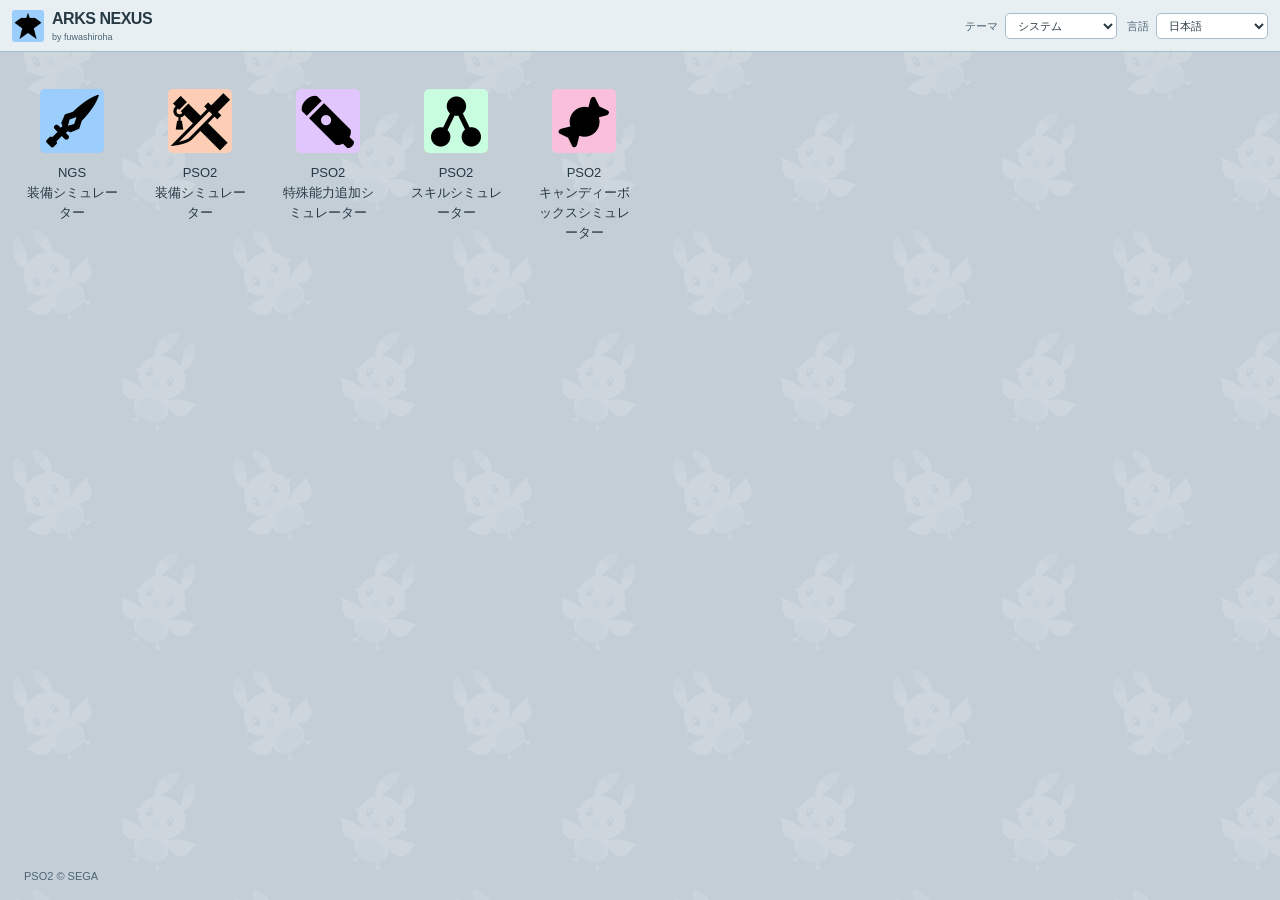
==== index.html @ 9b74c726 "Add ARKS NEXUS launcher and five offline simulators" ====
<!doctype html>
<html lang="zh-CN">
<head>
<meta charset="utf-8">
<meta name="viewport" content="width=device-width,initial-scale=1">
<meta name="color-scheme" content="light dark">
<title data-i18n="title">ARKS NEXUS</title>
<link rel="icon" type="image/png" sizes="16x16" href="[data-uri]">
<link rel="icon" type="image/png" sizes="32x32" href="[data-uri]">
<script>
(()=>{
  const key='simulator-hub-theme';
  const choices=['system','light','dark'];
  const media=matchMedia('(prefers-color-scheme: dark)');
  const languageKey='simulator-hub-language';
  const translations={
    zh:{title:'ARKS NEXUS',theme:'主题',system:'跟随系统',light:'浅色',dark:'深色',language:'语言',skip:'跳到模拟器列表',list:'模拟器列表',equipment:'配装模拟器',affix:'追加模拟器',skills:'加点模拟器',candy:'糖果盒模拟器',open:'在新标签页打开'},
    ja:{title:'ARKS NEXUS',theme:'テーマ',system:'システム',light:'ライト',dark:'ダーク',language:'言語',skip:'シミュレーター一覧へ',list:'シミュレーター一覧',equipment:'装備シミュレーター',affix:'特殊能力追加シミュレーター',skills:'スキルシミュレーター',candy:'キャンディーボックスシミュレーター',open:'新しいタブで開く'}
  };
  let choice='system';
  let language='ja';
  try{const stored=localStorage.getItem(key);if(choices.includes(stored))choice=stored}catch{}
  try{const stored=localStorage.getItem(languageKey);if(Object.hasOwn(translations,stored))language=stored}catch{}
  function apply(){document.documentElement.dataset.theme=choice==='system'?(media.matches?'dark':'light'):choice}
  function translate(){
    const text=translations[language];
    document.documentElement.lang=language==='ja'?'ja':'zh-CN';
    document.querySelectorAll('[data-i18n]').forEach(element=>{element.textContent=text[element.dataset.i18n]});
    document.querySelector('#simulators').setAttribute('aria-label',text.list);
    document.querySelectorAll('.simulator').forEach(link=>{
      const name=link.querySelector('.game').textContent+text[link.querySelector('[data-i18n]').dataset.i18n];
      link.setAttribute('aria-label',name+' — '+text.open);
    });
  }
  apply();
  media.addEventListener('change',()=>{if(choice==='system')apply()});
  document.addEventListener('DOMContentLoaded',()=>{
    const select=document.querySelector('#theme');
    const languageSelect=document.querySelector('#language');
    select.value=choice;
    languageSelect.value=language;
    translate();
    select.addEventListener('change',()=>{
      choice=choices.includes(select.value)?select.value:'system';
      apply();
      try{localStorage.setItem(key,choice)}catch{}
    });
    languageSelect.addEventListener('change',()=>{
      language=Object.hasOwn(translations,languageSelect.value)?languageSelect.value:'ja';
      translate();
      try{localStorage.setItem(languageKey,language)}catch{}
    });
  },{once:true});
})();
</script>
<style>
:root{color-scheme:light;--bg:#c3ced7;--panel:#e8eff3;--text:#273943;--muted:#4c6473;--line:#a8bbc9;--hover:#e8f1f680;--selected:#e8f1f6cc;--focus:#305e72;--pattern:url("BG/rappy-pattern-light.svg");font-family:Arial,"Microsoft YaHei","Meiryo",sans-serif}
:root[data-theme="dark"]{color-scheme:dark;--bg:#10171f;--panel:#18242f;--text:#e2ebf0;--muted:#a9bdcc;--line:#3e5566;--hover:#30495b80;--selected:#30495bcc;--focus:#91cbe9;--pattern:url("BG/rappy-pattern-dark.svg")}
*{box-sizing:border-box}
body{margin:0;min-height:100vh;min-height:100dvh;display:flex;flex-direction:column;background-color:var(--bg);background-image:var(--pattern);background-size:220px 220px;color:var(--text);font-size:14px;line-height:1.5}
a{color:inherit;text-decoration:none}
:focus-visible{outline:2px solid var(--focus);outline-offset:3px}
.skip{position:fixed;left:16px;top:12px;transform:translateY(-180%);padding:10px 14px;background:var(--panel);border:1px solid var(--line);border-radius:5px;z-index:2}
.skip:focus{transform:none}
.app-header{min-height:52px;background:var(--panel);border-bottom:1px solid var(--line)}
.header-inner{max-width:1328px;min-height:51px;margin:auto;padding:7px 12px;display:flex;align-items:center;justify-content:space-between;gap:10px}
.brand{display:flex;align-items:center;gap:8px;min-width:0}.brand-copy{min-width:0}
.brand h1{margin:0;font-size:16px;line-height:20px;letter-spacing:-.03em;font-weight:700}
.byline{margin:2px 0 0;font-size:9px;line-height:12px;color:var(--muted)}
.controls{display:flex;align-items:center;flex-wrap:wrap;gap:8px 10px}
.theme-control{display:flex;align-items:center;gap:7px;flex-shrink:0;color:var(--muted);font-size:10.5px;line-height:16px}
.theme-control select{width:112px;height:26px;min-height:26px;padding:4px 8px;font:inherit;border:1px solid var(--line);border-radius:5px;background:#fff;color:#273943;cursor:pointer}
:root[data-theme="dark"] .theme-control select{background:var(--panel);color:var(--text)}
.desktop{flex:1;width:100%;max-width:1328px;margin:0 auto;padding:24px 16px}
.simulators{display:grid;grid-template-columns:repeat(auto-fill,minmax(100px,112px));gap:12px 16px;align-items:stretch;list-style:none;margin:0;padding:0}
.simulator{display:flex;flex-direction:column;align-items:center;gap:10px;min-height:144px;height:100%;padding:12px 6px 10px;border:1px solid transparent;border-radius:5px;text-align:center;transition:background 140ms ease,border-color 140ms ease}
.simulator:hover{background:var(--hover);border-color:var(--line)}
.simulator:active,.simulator:focus-visible{background:var(--selected);border-color:var(--focus)}
.simulator img{display:block;width:64px;height:64px;flex-shrink:0;border-radius:5px}
.simulator span{font-size:13px;line-height:20px;overflow-wrap:anywhere}.game{display:block}
.sim-copyright{width:100%;max-width:1328px;margin:0 auto;padding:8px 24px 16px;font-size:11px;line-height:16px;color:var(--muted)}
@media(max-width:700px){.header-inner{padding:7px 8px;flex-wrap:wrap;gap:10px}.brand{flex:1 1 250px}.desktop{padding:20px 12px}.simulators{grid-template-columns:repeat(auto-fill,minmax(96px,1fr));gap:12px 8px}.sim-copyright{padding-left:16px}}
@media(prefers-reduced-motion:reduce){.simulator{transition:none}}
</style>
<style id="app-title-icon">body>header .app-brand{display:flex;flex-direction:row;flex-wrap:nowrap;align-items:center;justify-content:flex-start;gap:8px;min-width:0}body>header .brand-copy{min-width:0}body>header .app-title-icon{display:block;width:32px;height:32px;flex:0 0 32px;object-fit:contain;border-radius:3px}body>header .brand-title{display:flex;align-items:center;gap:8px;min-width:0;min-height:20px}body>header .app-brand .byline,body>header .app-brand .brand-author,body>header .app-brand .brand-sub,body>header .app-brand .sub{display:block;font-size:9px;line-height:12px;margin:2px 0 0;color:var(--muted);opacity:1}</style></head>
<body>
<a class="skip" href="#simulators" data-i18n="skip">跳到模拟器列表</a>
<header class="app-header">
  <div class="header-inner">
    <div class="brand app-brand"><img class="app-title-icon" src="[data-uri]" width="32" height="32" alt=""><div class="brand-copy"><h1 data-i18n="title">ARKS NEXUS</h1><p class="byline">by fuwashiroha</p></div></div>
    <div class="controls">
      <label class="theme-control" for="theme"><span data-i18n="theme">主题</span><select id="theme"><option value="system" data-i18n="system">跟随系统</option><option value="light" data-i18n="light">浅色</option><option value="dark" data-i18n="dark">深色</option></select></label>
      <label class="theme-control" for="language"><span data-i18n="language">语言</span><select id="language"><option value="ja">日本語</option><option value="zh">中文</option></select></label>
    </div>
  </div>
</header>
<main class="desktop">
  <ul class="simulators" id="simulators" aria-label="模拟器列表">
    <li><a class="simulator" href="NGS配装模拟器/index.html" target="_blank" rel="noopener" aria-label="NGS配装模拟器，在新标签页打开"><img src="启动页资源/ngs.png" width="64" height="64" alt=""><span><span class="game">NGS</span><span data-i18n="equipment">配装模拟器</span></span></a></li>
    <li><a class="simulator" href="PSO2配装模拟器/index.html" target="_blank" rel="noopener" aria-label="PSO2配装模拟器，在新标签页打开"><img src="启动页资源/pso2.png" width="64" height="64" alt=""><span><span class="game">PSO2</span><span data-i18n="equipment">配装模拟器</span></span></a></li>
    <li><a class="simulator" href="PSO2追加模拟器/index.html" target="_blank" rel="noopener" aria-label="PSO2特殊能力追加模拟器，在新标签页打开"><img src="启动页资源/affix.png" width="64" height="64" alt=""><span><span class="game">PSO2</span><span data-i18n="affix">追加模拟器</span></span></a></li>
    <li><a class="simulator" href="PSO2加点模拟器/index.html" target="_blank" rel="noopener" aria-label="PSO2技能加点模拟器，在新标签页打开"><img src="启动页资源/skills.png" width="64" height="64" alt=""><span><span class="game">PSO2</span><span data-i18n="skills">加点模拟器</span></span></a></li>
    <li><a class="simulator" href="PSO2糖果盒模拟器/index.html" target="_blank" rel="noopener" aria-label="PSO2糖果盒模拟器，在新标签页打开"><img src="启动页资源/candy.png" width="64" height="64" alt=""><span><span class="game">PSO2</span><span data-i18n="candy">糖果盒模拟器</span></span></a></li>
  </ul>
</main>
<footer class="sim-copyright">PSO2 © SEGA</footer>
</body>
</html>
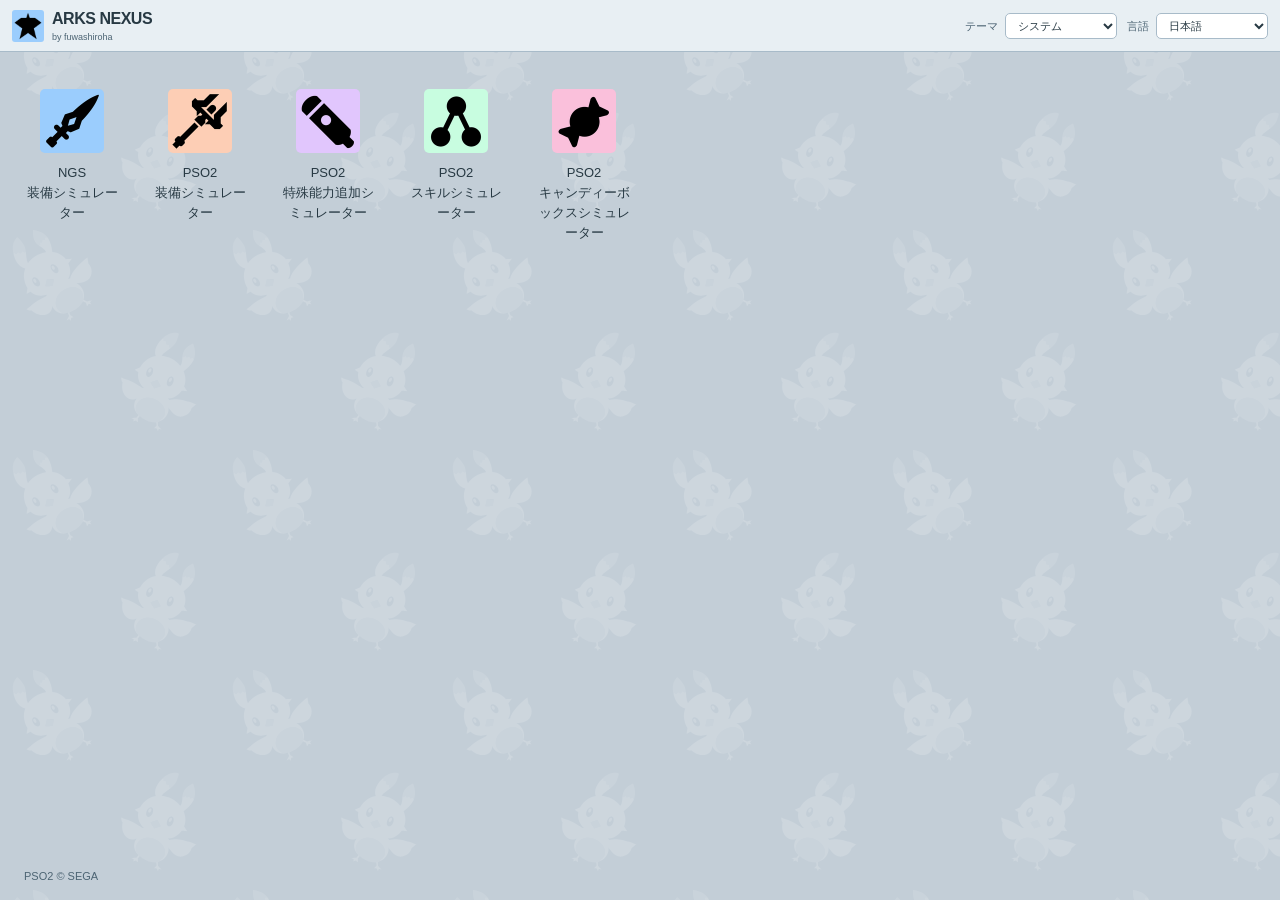
==== commit f4a5b971: "Replace PSO2 equipment branding with rod icon" ====
--- a/index.html
+++ b/index.html
@@ -97,7 +97,7 @@
 <main class="desktop">
   <ul class="simulators" id="simulators" aria-label="模拟器列表">
     <li><a class="simulator" href="NGS配装模拟器/index.html" target="_blank" rel="noopener" aria-label="NGS配装模拟器，在新标签页打开"><img src="启动页资源/ngs.png" width="64" height="64" alt=""><span><span class="game">NGS</span><span data-i18n="equipment">配装模拟器</span></span></a></li>
-    <li><a class="simulator" href="PSO2配装模拟器/index.html" target="_blank" rel="noopener" aria-label="PSO2配装模拟器，在新标签页打开"><img src="启动页资源/pso2.png" width="64" height="64" alt=""><span><span class="game">PSO2</span><span data-i18n="equipment">配装模拟器</span></span></a></li>
+    <li><a class="simulator" href="PSO2配装模拟器/index.html" target="_blank" rel="noopener" aria-label="PSO2配装模拟器，在新标签页打开"><img src="启动页资源/pso2.png?v=1a6cb08b77" width="64" height="64" alt=""><span><span class="game">PSO2</span><span data-i18n="equipment">配装模拟器</span></span></a></li>
     <li><a class="simulator" href="PSO2追加模拟器/index.html" target="_blank" rel="noopener" aria-label="PSO2特殊能力追加模拟器，在新标签页打开"><img src="启动页资源/affix.png" width="64" height="64" alt=""><span><span class="game">PSO2</span><span data-i18n="affix">追加模拟器</span></span></a></li>
     <li><a class="simulator" href="PSO2加点模拟器/index.html" target="_blank" rel="noopener" aria-label="PSO2技能加点模拟器，在新标签页打开"><img src="启动页资源/skills.png" width="64" height="64" alt=""><span><span class="game">PSO2</span><span data-i18n="skills">加点模拟器</span></span></a></li>
     <li><a class="simulator" href="PSO2糖果盒模拟器/index.html" target="_blank" rel="noopener" aria-label="PSO2糖果盒模拟器，在新标签页打开"><img src="启动页资源/candy.png" width="64" height="64" alt=""><span><span class="game">PSO2</span><span data-i18n="candy">糖果盒模拟器</span></span></a></li>
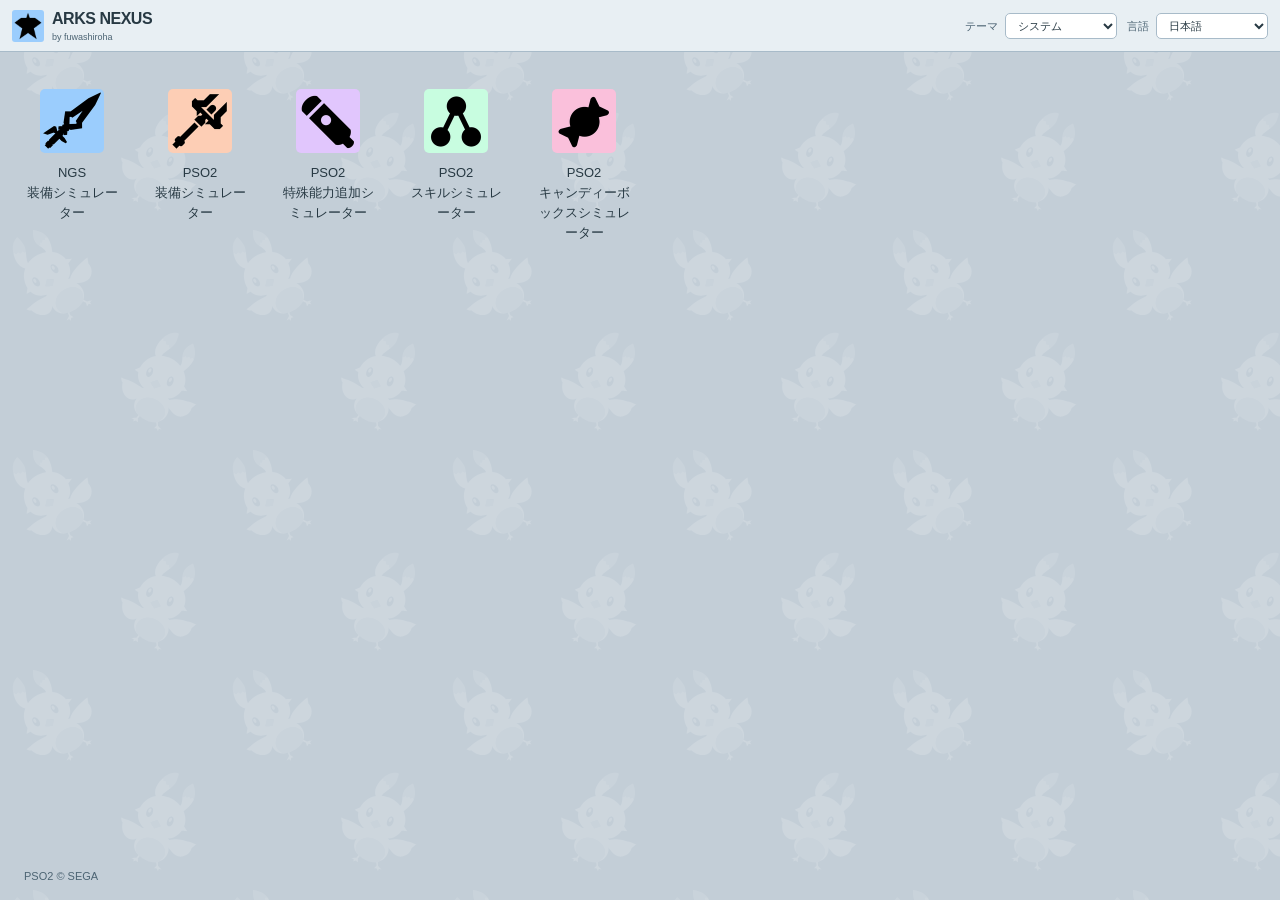
==== commit 8143b5e9: "Update NGS equipment simulator branding icon" ====
--- a/index.html
+++ b/index.html
@@ -54,8 +54,8 @@
 })();
 </script>
 <style>
-:root{color-scheme:light;--bg:#c3ced7;--panel:#e8eff3;--text:#273943;--muted:#4c6473;--line:#a8bbc9;--hover:#e8f1f680;--selected:#e8f1f6cc;--focus:#305e72;--pattern:url("BG/rappy-pattern-light.svg");font-family:Arial,"Microsoft YaHei","Meiryo",sans-serif}
-:root[data-theme="dark"]{color-scheme:dark;--bg:#10171f;--panel:#18242f;--text:#e2ebf0;--muted:#a9bdcc;--line:#3e5566;--hover:#30495b80;--selected:#30495bcc;--focus:#91cbe9;--pattern:url("BG/rappy-pattern-dark.svg")}
+:root{color-scheme:light;--bg:#c3ced7;--panel:#e8eff3;--text:#273943;--muted:#4c6473;--line:#a8bbc9;--hover:#e8f1f680;--selected:#e8f1f6cc;--focus:#305e72;--pattern:url("backgrounds/rappy-pattern-light.svg");font-family:Arial,"Microsoft YaHei","Meiryo",sans-serif}
+:root[data-theme="dark"]{color-scheme:dark;--bg:#10171f;--panel:#18242f;--text:#e2ebf0;--muted:#a9bdcc;--line:#3e5566;--hover:#30495b80;--selected:#30495bcc;--focus:#91cbe9;--pattern:url("backgrounds/rappy-pattern-dark.svg")}
 *{box-sizing:border-box}
 body{margin:0;min-height:100vh;min-height:100dvh;display:flex;flex-direction:column;background-color:var(--bg);background-image:var(--pattern);background-size:220px 220px;color:var(--text);font-size:14px;line-height:1.5}
 a{color:inherit;text-decoration:none}
@@ -96,11 +96,11 @@
 </header>
 <main class="desktop">
   <ul class="simulators" id="simulators" aria-label="模拟器列表">
-    <li><a class="simulator" href="NGS配装模拟器/index.html" target="_blank" rel="noopener" aria-label="NGS配装模拟器，在新标签页打开"><img src="启动页资源/ngs.png" width="64" height="64" alt=""><span><span class="game">NGS</span><span data-i18n="equipment">配装模拟器</span></span></a></li>
-    <li><a class="simulator" href="PSO2配装模拟器/index.html" target="_blank" rel="noopener" aria-label="PSO2配装模拟器，在新标签页打开"><img src="启动页资源/pso2.png?v=1a6cb08b77" width="64" height="64" alt=""><span><span class="game">PSO2</span><span data-i18n="equipment">配装模拟器</span></span></a></li>
-    <li><a class="simulator" href="PSO2追加模拟器/index.html" target="_blank" rel="noopener" aria-label="PSO2特殊能力追加模拟器，在新标签页打开"><img src="启动页资源/affix.png" width="64" height="64" alt=""><span><span class="game">PSO2</span><span data-i18n="affix">追加模拟器</span></span></a></li>
-    <li><a class="simulator" href="PSO2加点模拟器/index.html" target="_blank" rel="noopener" aria-label="PSO2技能加点模拟器，在新标签页打开"><img src="启动页资源/skills.png" width="64" height="64" alt=""><span><span class="game">PSO2</span><span data-i18n="skills">加点模拟器</span></span></a></li>
-    <li><a class="simulator" href="PSO2糖果盒模拟器/index.html" target="_blank" rel="noopener" aria-label="PSO2糖果盒模拟器，在新标签页打开"><img src="启动页资源/candy.png" width="64" height="64" alt=""><span><span class="game">PSO2</span><span data-i18n="candy">糖果盒模拟器</span></span></a></li>
+    <li><a class="simulator" href="ngs-equipment/index.html" target="_blank" rel="noopener" aria-label="NGS配装模拟器，在新标签页打开"><img src="launcher-assets/ngs.png?v=2fe3eb89e4" width="64" height="64" alt=""><span><span class="game">NGS</span><span data-i18n="equipment">配装模拟器</span></span></a></li>
+    <li><a class="simulator" href="pso2-equipment/index.html" target="_blank" rel="noopener" aria-label="PSO2配装模拟器，在新标签页打开"><img src="launcher-assets/pso2.png?v=1a6cb08b77" width="64" height="64" alt=""><span><span class="game">PSO2</span><span data-i18n="equipment">配装模拟器</span></span></a></li>
+    <li><a class="simulator" href="pso2-affix/index.html" target="_blank" rel="noopener" aria-label="PSO2特殊能力追加模拟器，在新标签页打开"><img src="launcher-assets/affix.png" width="64" height="64" alt=""><span><span class="game">PSO2</span><span data-i18n="affix">追加模拟器</span></span></a></li>
+    <li><a class="simulator" href="pso2-skills/index.html" target="_blank" rel="noopener" aria-label="PSO2技能加点模拟器，在新标签页打开"><img src="launcher-assets/skills.png" width="64" height="64" alt=""><span><span class="game">PSO2</span><span data-i18n="skills">加点模拟器</span></span></a></li>
+    <li><a class="simulator" href="pso2-candy-box/index.html" target="_blank" rel="noopener" aria-label="PSO2糖果盒模拟器，在新标签页打开"><img src="launcher-assets/candy.png" width="64" height="64" alt=""><span><span class="game">PSO2</span><span data-i18n="candy">糖果盒模拟器</span></span></a></li>
   </ul>
 </main>
 <footer class="sim-copyright">PSO2 © SEGA</footer>
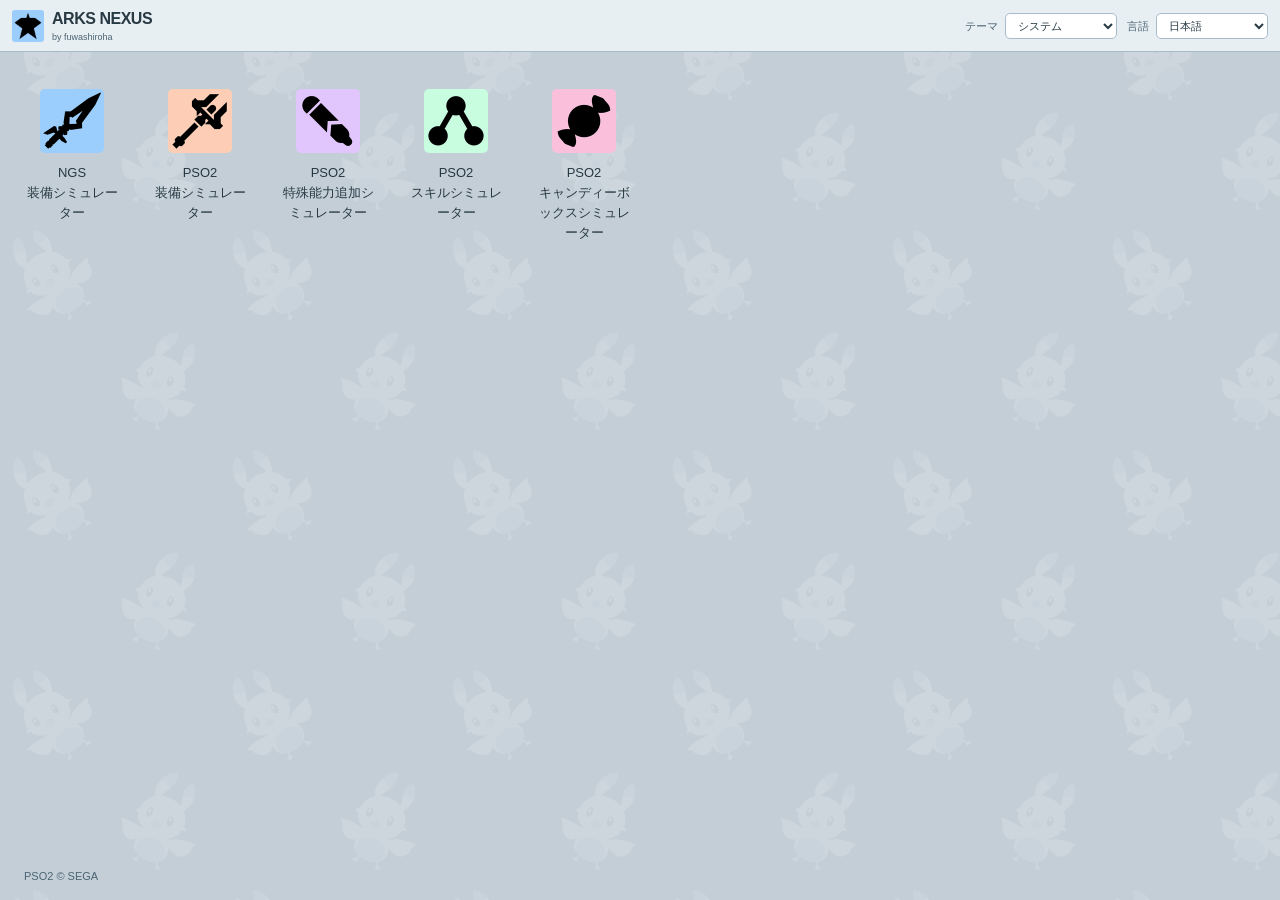
==== commit 00762814: "Update skill, affixing and candy box simulator icons" ====
--- a/index.html
+++ b/index.html
@@ -98,9 +98,9 @@
   <ul class="simulators" id="simulators" aria-label="模拟器列表">
     <li><a class="simulator" href="ngs-equipment/index.html" target="_blank" rel="noopener" aria-label="NGS配装模拟器，在新标签页打开"><img src="launcher-assets/ngs.png?v=2fe3eb89e4" width="64" height="64" alt=""><span><span class="game">NGS</span><span data-i18n="equipment">配装模拟器</span></span></a></li>
     <li><a class="simulator" href="pso2-equipment/index.html" target="_blank" rel="noopener" aria-label="PSO2配装模拟器，在新标签页打开"><img src="launcher-assets/pso2.png?v=1a6cb08b77" width="64" height="64" alt=""><span><span class="game">PSO2</span><span data-i18n="equipment">配装模拟器</span></span></a></li>
-    <li><a class="simulator" href="pso2-affix/index.html" target="_blank" rel="noopener" aria-label="PSO2特殊能力追加模拟器，在新标签页打开"><img src="launcher-assets/affix.png" width="64" height="64" alt=""><span><span class="game">PSO2</span><span data-i18n="affix">追加模拟器</span></span></a></li>
-    <li><a class="simulator" href="pso2-skills/index.html" target="_blank" rel="noopener" aria-label="PSO2技能加点模拟器，在新标签页打开"><img src="launcher-assets/skills.png" width="64" height="64" alt=""><span><span class="game">PSO2</span><span data-i18n="skills">加点模拟器</span></span></a></li>
-    <li><a class="simulator" href="pso2-candy-box/index.html" target="_blank" rel="noopener" aria-label="PSO2糖果盒模拟器，在新标签页打开"><img src="launcher-assets/candy.png" width="64" height="64" alt=""><span><span class="game">PSO2</span><span data-i18n="candy">糖果盒模拟器</span></span></a></li>
+    <li><a class="simulator" href="pso2-affix/index.html" target="_blank" rel="noopener" aria-label="PSO2特殊能力追加模拟器，在新标签页打开"><img src="launcher-assets/affix.png?v=c9825f5fe3" width="64" height="64" alt=""><span><span class="game">PSO2</span><span data-i18n="affix">追加模拟器</span></span></a></li>
+    <li><a class="simulator" href="pso2-skills/index.html" target="_blank" rel="noopener" aria-label="PSO2技能加点模拟器，在新标签页打开"><img src="launcher-assets/skills.png?v=5d1a75253d" width="64" height="64" alt=""><span><span class="game">PSO2</span><span data-i18n="skills">加点模拟器</span></span></a></li>
+    <li><a class="simulator" href="pso2-candy-box/index.html" target="_blank" rel="noopener" aria-label="PSO2糖果盒模拟器，在新标签页打开"><img src="launcher-assets/candy.png?v=1755704d42" width="64" height="64" alt=""><span><span class="game">PSO2</span><span data-i18n="candy">糖果盒模拟器</span></span></a></li>
   </ul>
 </main>
 <footer class="sim-copyright">PSO2 © SEGA</footer>
